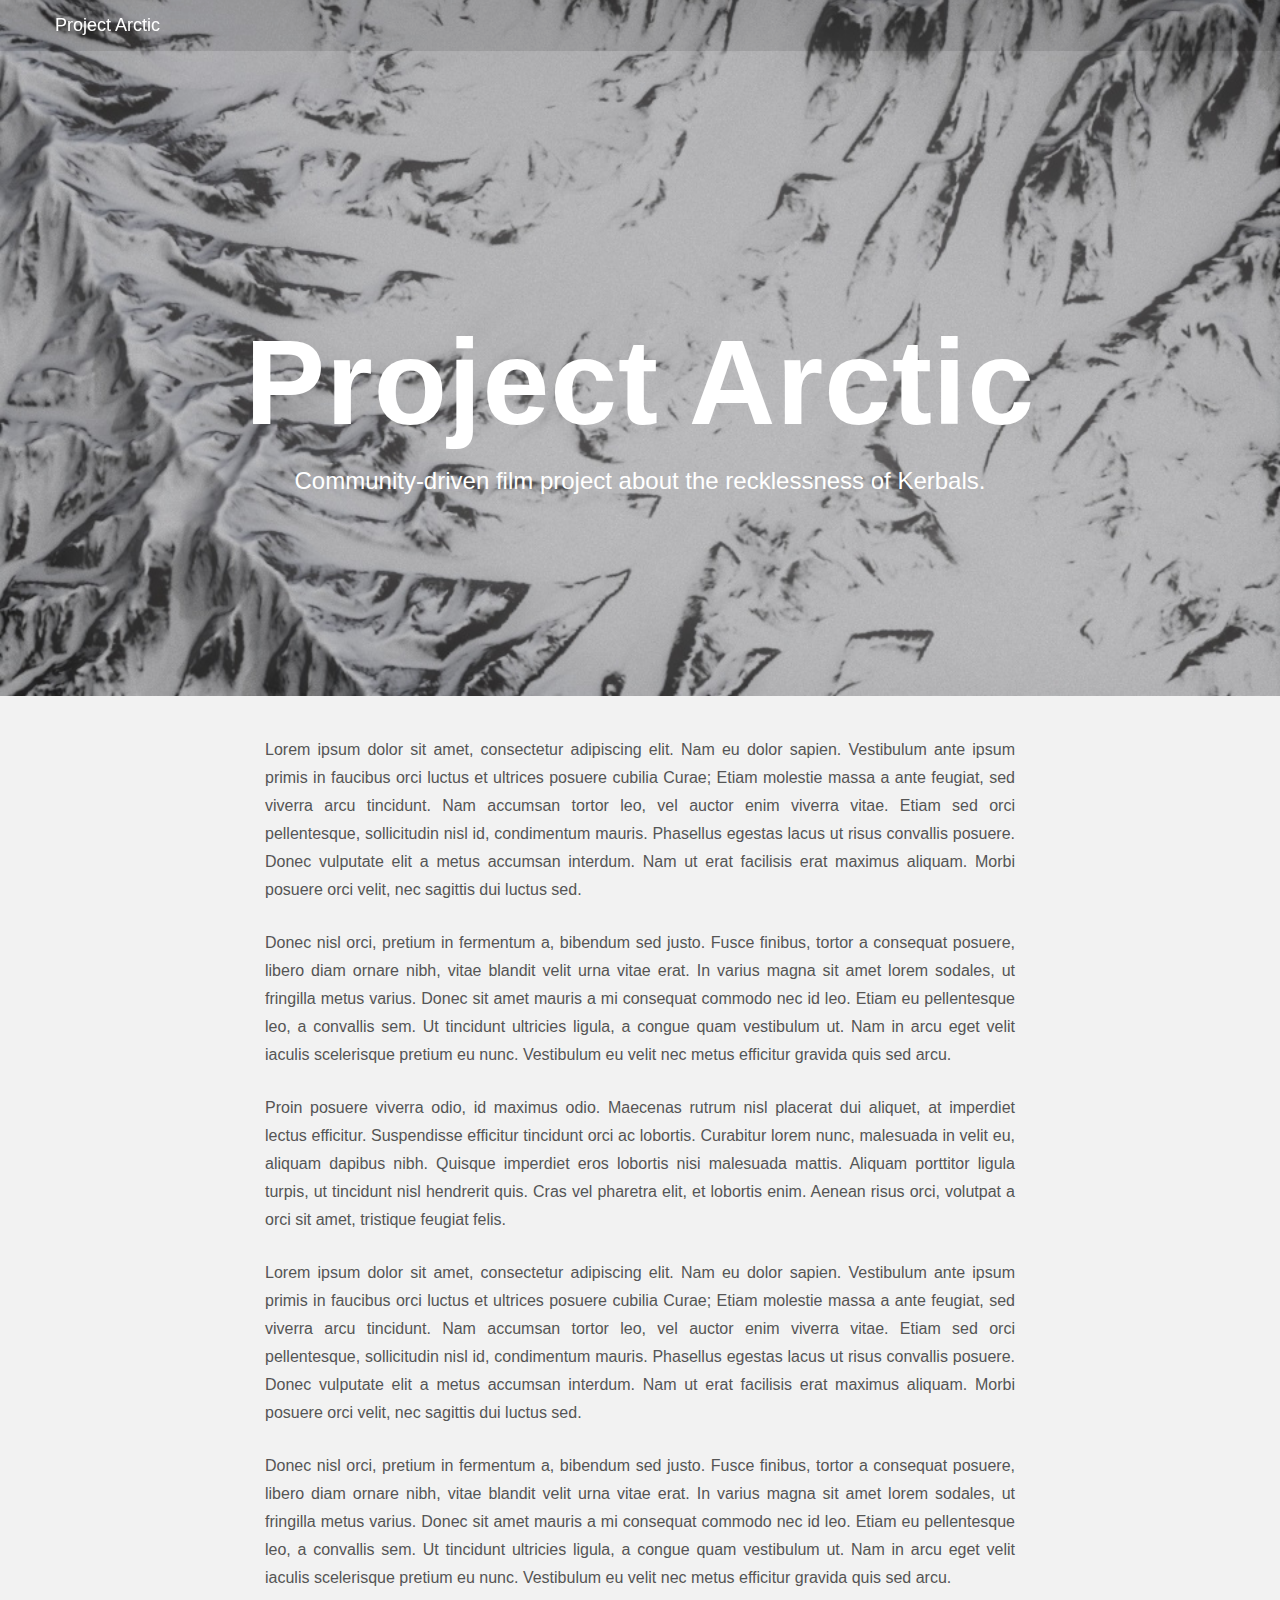
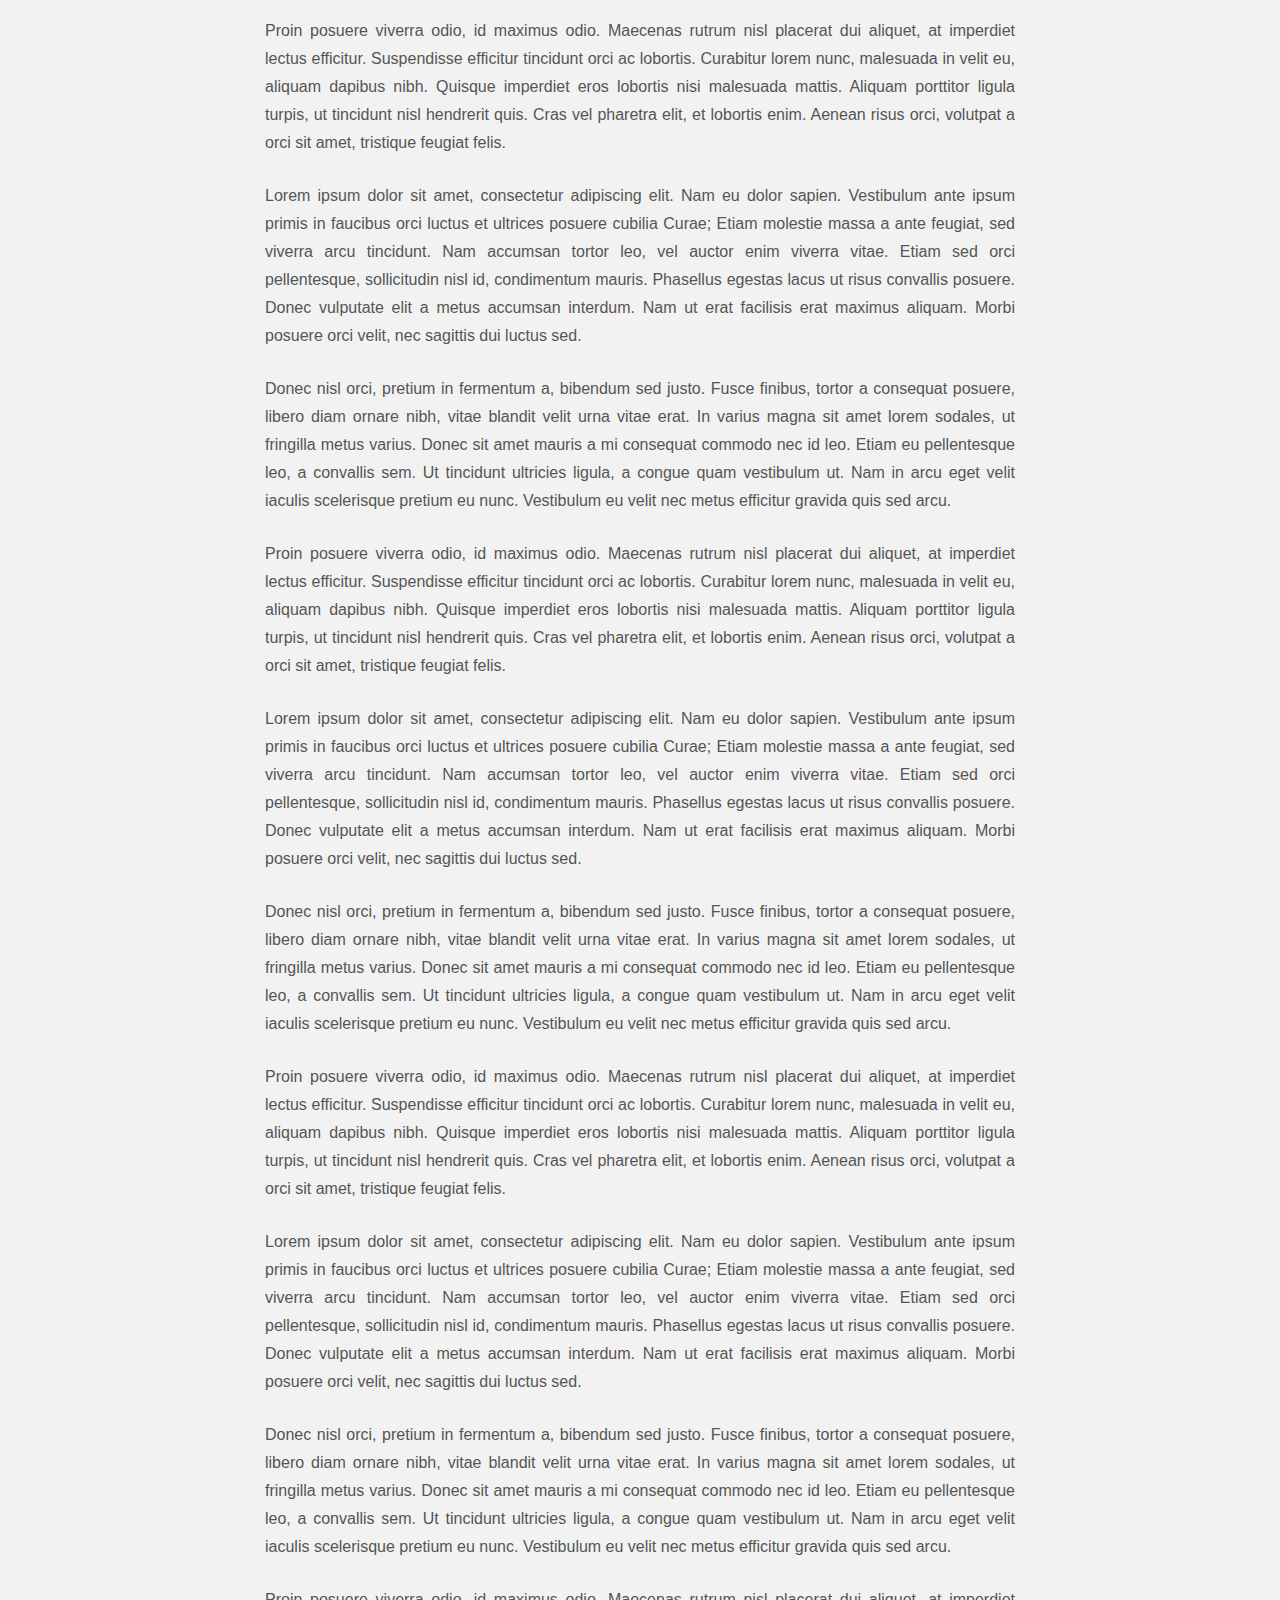
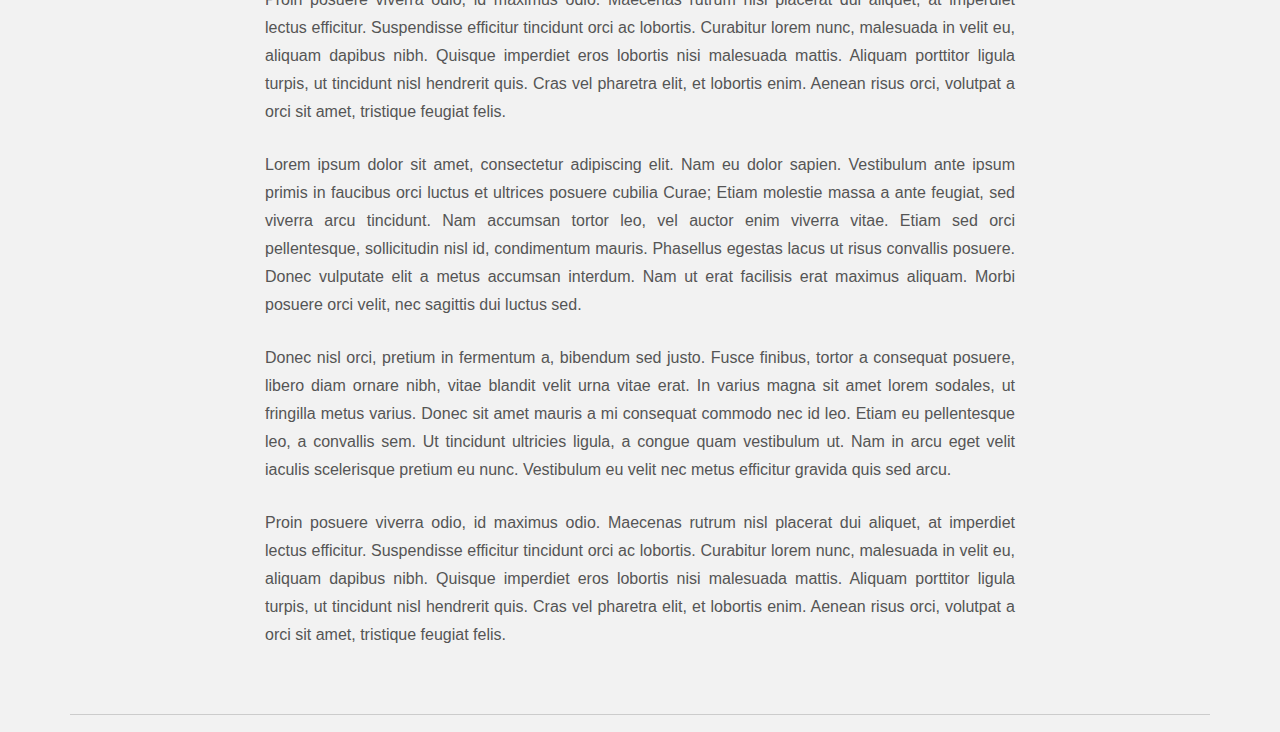
==== index.html @ fb640bfe "First commit. Welcome to GitHub !" ====
<!DOCTYPE html>
<html lang="en">
	<head>
		<meta charset="utf-8">

		<!-- Always force latest IE rendering engine (even in intranet) & Chrome Frame
		Remove this if you use the .htaccess -->
		<meta http-equiv="X-UA-Compatible" content="IE=edge,chrome=1">

		<title>Project Artcic - Community Project created by Vagani</title>
		<meta name="description" content="">
		<meta name="author" content="SolarLiner">

		<meta name="viewport" content="width=device-width; initial-scale=1.0">

		<!-- Replace favicon.ico & apple-touch-icon.png in the root of your domain and delete these references -->
		<link rel="shortcut icon" href="/favicon.ico">
		<link rel="apple-touch-icon" href="/apple-touch-icon.png">
		<link rel="stylesheet" href="css/bootstrap.css" />
		<link rel="stylesheet" href="css/main.css" />
	</head>

	<body>
		<div class="navbar navbar-default navbar-fixed-top">
			<div class="container">
				<div class="navbar-header">
		            <button type="button" class="navbar-toggle" data-toggle="collapse" data-target="#navbar-collapse">
		                <span class="sr-only">Toggle navigation</span>
		                <span class="icon-bar"></span>
		                <span class="icon-bar"></span>
		                <span class="icon-bar"></span>
		            </button>
		            <a class="navbar-brand" href="/">Project Arctic</a>
		        </div>
			</div>
		</div>
		
		<div id="headerwrap">
			<div class="container">
				<div class="row centered">
					<div class="col-sm-12">
						<h1>Project Arctic</h1>
						<h3>Community-driven film project about the recklessness of Kerbals.</h3>
					</div>
				</div>
			</div>
		</div>
		
		<div class="container">
			<div class="row mt centered justify">
				<div class="col-lg-8 col-lg-offset-2 col-sm-12">
					<p>Lorem ipsum dolor sit amet, consectetur adipiscing elit. Nam eu dolor sapien. Vestibulum ante ipsum primis in faucibus orci luctus et ultrices posuere cubilia Curae;
					Etiam molestie massa a ante feugiat, sed viverra arcu tincidunt. Nam accumsan tortor leo, vel auctor enim viverra vitae. Etiam sed orci pellentesque, sollicitudin nisl id,
					condimentum mauris. Phasellus egestas lacus ut risus convallis posuere. Donec vulputate elit a metus accumsan interdum. Nam ut erat facilisis erat maximus aliquam.
					Morbi posuere orci velit, nec sagittis dui luctus sed.</p>
					<p>Donec nisl orci, pretium in fermentum a, bibendum sed justo. Fusce finibus, tortor a consequat posuere, libero diam ornare nibh, vitae blandit velit urna vitae erat.
					In varius magna sit amet lorem sodales, ut fringilla metus varius. Donec sit amet mauris a mi consequat commodo nec id leo. Etiam eu pellentesque leo, a convallis sem.
					Ut tincidunt ultricies ligula, a congue quam vestibulum ut. Nam in arcu eget velit iaculis scelerisque pretium eu nunc. Vestibulum eu velit nec metus efficitur gravida
					quis sed arcu.</p>
					<p>Proin posuere viverra odio, id maximus odio. Maecenas rutrum nisl placerat dui aliquet, at imperdiet lectus efficitur. Suspendisse efficitur tincidunt orci ac lobortis.
					Curabitur lorem nunc, malesuada in velit eu, aliquam dapibus nibh. Quisque imperdiet eros lobortis nisi malesuada mattis. Aliquam porttitor ligula turpis, ut tincidunt
					nisl hendrerit quis. Cras vel pharetra elit, et lobortis enim. Aenean risus orci, volutpat a orci sit amet, tristique feugiat felis.</p>
					<p>Lorem ipsum dolor sit amet, consectetur adipiscing elit. Nam eu dolor sapien. Vestibulum ante ipsum primis in faucibus orci luctus et ultrices posuere cubilia Curae;
					Etiam molestie massa a ante feugiat, sed viverra arcu tincidunt. Nam accumsan tortor leo, vel auctor enim viverra vitae. Etiam sed orci pellentesque, sollicitudin nisl id,
					condimentum mauris. Phasellus egestas lacus ut risus convallis posuere. Donec vulputate elit a metus accumsan interdum. Nam ut erat facilisis erat maximus aliquam.
					Morbi posuere orci velit, nec sagittis dui luctus sed.</p>
					<p>Donec nisl orci, pretium in fermentum a, bibendum sed justo. Fusce finibus, tortor a consequat posuere, libero diam ornare nibh, vitae blandit velit urna vitae erat.
					In varius magna sit amet lorem sodales, ut fringilla metus varius. Donec sit amet mauris a mi consequat commodo nec id leo. Etiam eu pellentesque leo, a convallis sem.
					Ut tincidunt ultricies ligula, a congue quam vestibulum ut. Nam in arcu eget velit iaculis scelerisque pretium eu nunc. Vestibulum eu velit nec metus efficitur gravida
					quis sed arcu.</p>
					<p>Proin posuere viverra odio, id maximus odio. Maecenas rutrum nisl placerat dui aliquet, at imperdiet lectus efficitur. Suspendisse efficitur tincidunt orci ac lobortis.
					Curabitur lorem nunc, malesuada in velit eu, aliquam dapibus nibh. Quisque imperdiet eros lobortis nisi malesuada mattis. Aliquam porttitor ligula turpis, ut tincidunt
					nisl hendrerit quis. Cras vel pharetra elit, et lobortis enim. Aenean risus orci, volutpat a orci sit amet, tristique feugiat felis.</p>
					<p>Lorem ipsum dolor sit amet, consectetur adipiscing elit. Nam eu dolor sapien. Vestibulum ante ipsum primis in faucibus orci luctus et ultrices posuere cubilia Curae;
					Etiam molestie massa a ante feugiat, sed viverra arcu tincidunt. Nam accumsan tortor leo, vel auctor enim viverra vitae. Etiam sed orci pellentesque, sollicitudin nisl id,
					condimentum mauris. Phasellus egestas lacus ut risus convallis posuere. Donec vulputate elit a metus accumsan interdum. Nam ut erat facilisis erat maximus aliquam.
					Morbi posuere orci velit, nec sagittis dui luctus sed.</p>
					<p>Donec nisl orci, pretium in fermentum a, bibendum sed justo. Fusce finibus, tortor a consequat posuere, libero diam ornare nibh, vitae blandit velit urna vitae erat.
					In varius magna sit amet lorem sodales, ut fringilla metus varius. Donec sit amet mauris a mi consequat commodo nec id leo. Etiam eu pellentesque leo, a convallis sem.
					Ut tincidunt ultricies ligula, a congue quam vestibulum ut. Nam in arcu eget velit iaculis scelerisque pretium eu nunc. Vestibulum eu velit nec metus efficitur gravida
					quis sed arcu.</p>
					<p>Proin posuere viverra odio, id maximus odio. Maecenas rutrum nisl placerat dui aliquet, at imperdiet lectus efficitur. Suspendisse efficitur tincidunt orci ac lobortis.
					Curabitur lorem nunc, malesuada in velit eu, aliquam dapibus nibh. Quisque imperdiet eros lobortis nisi malesuada mattis. Aliquam porttitor ligula turpis, ut tincidunt
					nisl hendrerit quis. Cras vel pharetra elit, et lobortis enim. Aenean risus orci, volutpat a orci sit amet, tristique feugiat felis.</p>
					<p>Lorem ipsum dolor sit amet, consectetur adipiscing elit. Nam eu dolor sapien. Vestibulum ante ipsum primis in faucibus orci luctus et ultrices posuere cubilia Curae;
					Etiam molestie massa a ante feugiat, sed viverra arcu tincidunt. Nam accumsan tortor leo, vel auctor enim viverra vitae. Etiam sed orci pellentesque, sollicitudin nisl id,
					condimentum mauris. Phasellus egestas lacus ut risus convallis posuere. Donec vulputate elit a metus accumsan interdum. Nam ut erat facilisis erat maximus aliquam.
					Morbi posuere orci velit, nec sagittis dui luctus sed.</p>
					<p>Donec nisl orci, pretium in fermentum a, bibendum sed justo. Fusce finibus, tortor a consequat posuere, libero diam ornare nibh, vitae blandit velit urna vitae erat.
					In varius magna sit amet lorem sodales, ut fringilla metus varius. Donec sit amet mauris a mi consequat commodo nec id leo. Etiam eu pellentesque leo, a convallis sem.
					Ut tincidunt ultricies ligula, a congue quam vestibulum ut. Nam in arcu eget velit iaculis scelerisque pretium eu nunc. Vestibulum eu velit nec metus efficitur gravida
					quis sed arcu.</p>
					<p>Proin posuere viverra odio, id maximus odio. Maecenas rutrum nisl placerat dui aliquet, at imperdiet lectus efficitur. Suspendisse efficitur tincidunt orci ac lobortis.
					Curabitur lorem nunc, malesuada in velit eu, aliquam dapibus nibh. Quisque imperdiet eros lobortis nisi malesuada mattis. Aliquam porttitor ligula turpis, ut tincidunt
					nisl hendrerit quis. Cras vel pharetra elit, et lobortis enim. Aenean risus orci, volutpat a orci sit amet, tristique feugiat felis.</p>
					<p>Lorem ipsum dolor sit amet, consectetur adipiscing elit. Nam eu dolor sapien. Vestibulum ante ipsum primis in faucibus orci luctus et ultrices posuere cubilia Curae;
					Etiam molestie massa a ante feugiat, sed viverra arcu tincidunt. Nam accumsan tortor leo, vel auctor enim viverra vitae. Etiam sed orci pellentesque, sollicitudin nisl id,
					condimentum mauris. Phasellus egestas lacus ut risus convallis posuere. Donec vulputate elit a metus accumsan interdum. Nam ut erat facilisis erat maximus aliquam.
					Morbi posuere orci velit, nec sagittis dui luctus sed.</p>
					<p>Donec nisl orci, pretium in fermentum a, bibendum sed justo. Fusce finibus, tortor a consequat posuere, libero diam ornare nibh, vitae blandit velit urna vitae erat.
					In varius magna sit amet lorem sodales, ut fringilla metus varius. Donec sit amet mauris a mi consequat commodo nec id leo. Etiam eu pellentesque leo, a convallis sem.
					Ut tincidunt ultricies ligula, a congue quam vestibulum ut. Nam in arcu eget velit iaculis scelerisque pretium eu nunc. Vestibulum eu velit nec metus efficitur gravida
					quis sed arcu.</p>
					<p>Proin posuere viverra odio, id maximus odio. Maecenas rutrum nisl placerat dui aliquet, at imperdiet lectus efficitur. Suspendisse efficitur tincidunt orci ac lobortis.
					Curabitur lorem nunc, malesuada in velit eu, aliquam dapibus nibh. Quisque imperdiet eros lobortis nisi malesuada mattis. Aliquam porttitor ligula turpis, ut tincidunt
					nisl hendrerit quis. Cras vel pharetra elit, et lobortis enim. Aenean risus orci, volutpat a orci sit amet, tristique feugiat felis.</p>
					<p>Lorem ipsum dolor sit amet, consectetur adipiscing elit. Nam eu dolor sapien. Vestibulum ante ipsum primis in faucibus orci luctus et ultrices posuere cubilia Curae;
					Etiam molestie massa a ante feugiat, sed viverra arcu tincidunt. Nam accumsan tortor leo, vel auctor enim viverra vitae. Etiam sed orci pellentesque, sollicitudin nisl id,
					condimentum mauris. Phasellus egestas lacus ut risus convallis posuere. Donec vulputate elit a metus accumsan interdum. Nam ut erat facilisis erat maximus aliquam.
					Morbi posuere orci velit, nec sagittis dui luctus sed.</p>
					<p>Donec nisl orci, pretium in fermentum a, bibendum sed justo. Fusce finibus, tortor a consequat posuere, libero diam ornare nibh, vitae blandit velit urna vitae erat.
					In varius magna sit amet lorem sodales, ut fringilla metus varius. Donec sit amet mauris a mi consequat commodo nec id leo. Etiam eu pellentesque leo, a convallis sem.
					Ut tincidunt ultricies ligula, a congue quam vestibulum ut. Nam in arcu eget velit iaculis scelerisque pretium eu nunc. Vestibulum eu velit nec metus efficitur gravida
					quis sed arcu.</p>
					<p>Proin posuere viverra odio, id maximus odio. Maecenas rutrum nisl placerat dui aliquet, at imperdiet lectus efficitur. Suspendisse efficitur tincidunt orci ac lobortis.
					Curabitur lorem nunc, malesuada in velit eu, aliquam dapibus nibh. Quisque imperdiet eros lobortis nisi malesuada mattis. Aliquam porttitor ligula turpis, ut tincidunt
					nisl hendrerit quis. Cras vel pharetra elit, et lobortis enim. Aenean risus orci, volutpat a orci sit amet, tristique feugiat felis.</p>
				</div>
			</div>
			<hr/>
		</div>
		
		<script type="text/javascript" src="//code.jquery.com/jquery-1.10.2.min.js"></script>
		<!--<script src="js/vendor/smoothscroll.js" type="text/javascript" charset="utf-8"></script>-->
		<script src="js/bootstrap.min.js" type="text/javascript" charset="utf-8"></script>
		
		<script type="text/javascript" charset="utf-8">
			function goToAnchor(anchor) {
			    document.body.scrollTop = document.documentElement.scrollTop =
			        document.getElementById(anchor).offsetTop-window.innerHeight/2;
			}
		</script>
	<!-- Bootstrap core JavaScript
    ================================================== -->
    <!-- Placed at the end of the document so the pages load faster -->
    <script type="text/javascript" src="//code.jquery.com/jquery-1.10.2.min.js"></script>
    <script src="js/bootstrap.min.js" type="text/javascript" charset="utf-8"></script>
  </body>
</html>
---- css/main.css ----
/*
 * Author: Carlos Alvarez
 * URL: http://alvarez.is
 *
 * Project Name: FLATTY - Free Bootstrap 3 Theme
 * Version: 1.0
 * URL: http://blacktie.co
 */

body {
  background-color: #f2f2f2;
    font-family: 'Lato', sans-serif;
    font-weight: 300;
    font-size: 16px;
    color: #555;

    -webkit-font-smoothing: antialiased;
    -webkit-overflow-scrolling: touch;
}

/* Titles */
h1, h2, h3, h4, h5, h6 {
    font-family: 'Lato', sans-serif;
    font-weight: 300;
    color: #333;
}

h1 {
	font-size: 40px;
}

h3 {
	color: #95a5a6;
	font-weight: 400;
}

h4 {
	color: #95a5a6;
	font-weight: 400;
	font-size: 20px;
}

/* Paragraph & Typographic */
p {
    line-height: 28px;
    margin-bottom: 25px;
    font-size: 16px;
}

.centered {
    text-align: center;
}

/* Links */
a {
    color: #3498db;
    word-wrap: break-word;

    -webkit-transition: color 0.1s ease-in, background 0.1s ease-in;
    -moz-transition: color 0.1s ease-in, background 0.1s ease-in;
    -ms-transition: color 0.1s ease-in, background 0.1s ease-in;
    -o-transition: color 0.1s ease-in, background 0.1s ease-in;
    transition: color 0.1s ease-in, background 0.1s ease-in;
}

a:hover,
a:focus {
    color: #7b7b7b;
    text-decoration: none;
    outline: 0;
}

a:before,
a:after {
    -webkit-transition: color 0.1s ease-in, background 0.1s ease-in;
    -moz-transition: color 0.1s ease-in, background 0.1s ease-in;
    -ms-transition: color 0.1s ease-in, background 0.1s ease-in;
    -o-transition: color 0.1s ease-in, background 0.1s ease-in;
    transition: color 0.1s ease-in, background 0.1s ease-in;
}

.header-text {
	color: #3498db;
    word-wrap: break-word;
}

 hr {
    display: block;
    height: 1px;
    border: 0;
    border-top: 1px solid #ccc;
    margin: 1em 0;
    padding: 0;
}

.navbar-default {
	background-color: rgba(0, 0, 0, 0.1);
	border-color: transparent;
}

.navbar-default .navbar-brand {
	color: white;
	padding-left: 0px;
	
	-webkit-transition: padding 0.1s ease-in-out;
	-moz-transition: padding 0.1s ease-in-out;
	-ms-transition: padding 0.1s ease-in-out;
	-o-transition: padding 0.1s ease-in-out;
	transition: padding 0.1s ease-in-out;
}
.navbar-brand:hover {
	padding: 15px;		
}

.navbar-default .navbar-nav > li > a {
	color: white;
}

/* Helpers */

.mt {
	margin-top: 40px;
	margin-bottom: 40px;
}

.form-control {
	height: 42px;
	font-size: 18px;
	width: 280px;
}

i {
	margin: 8px;
	color: #3498db; 
}

pre, code {
	font-family: Consolas, Verdana, Geneva, Arial, Helvetica, sans-serif;
	text-align: left;
}

/* HeaderWrap */
#headerwrap {
	background: url("../img/Mountains_thumb.jpg") no-repeat center top;
	background-color: #3498db;
	/*margin-top: -20px;*/
	padding-top: 20%;
	padding-bottom: 15%;
	background-attachment: relative;
	background-position: center bottom;
	background-repeat: no-repeat;
	width: 100%;
	
    -webkit-background-size: 100%;
    -moz-background-size: 100%;
    -o-background-size: 100%;
    background-size: 100%;

    -webkit-background-size: cover;
    -moz-background-size: cover;
    -o-background-size: cover;
    background-size: cover;
}

#headerwrap .container {
	height: 65%;
}

#headerwrap h1 {
	margin-top: 60px;
	margin-bottom: 15px;
	color: white;
	font-size: 120px;
	letter-spacing: 1px;
	font-weight: bold;
}
#headerwrap h3 {
	color: #FFFFFF;
}

.justify {
	text-align: justify;
}
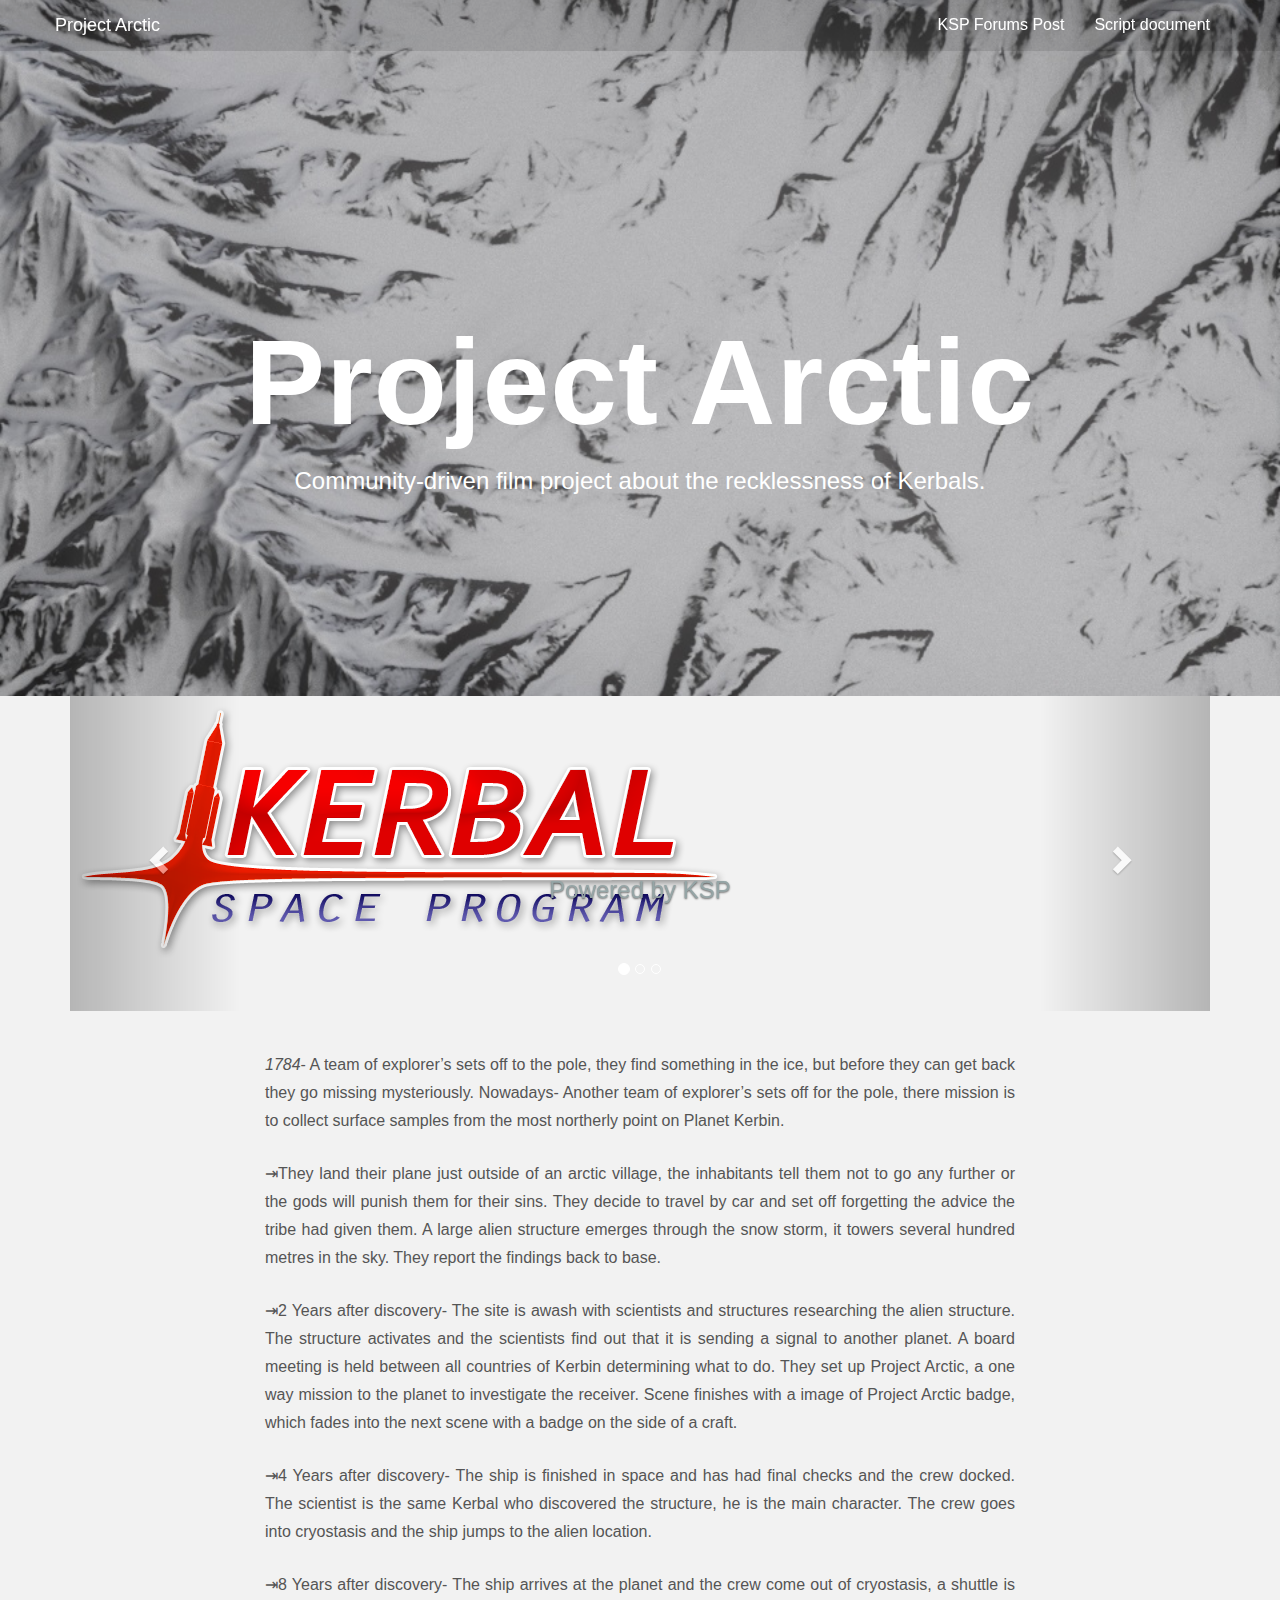
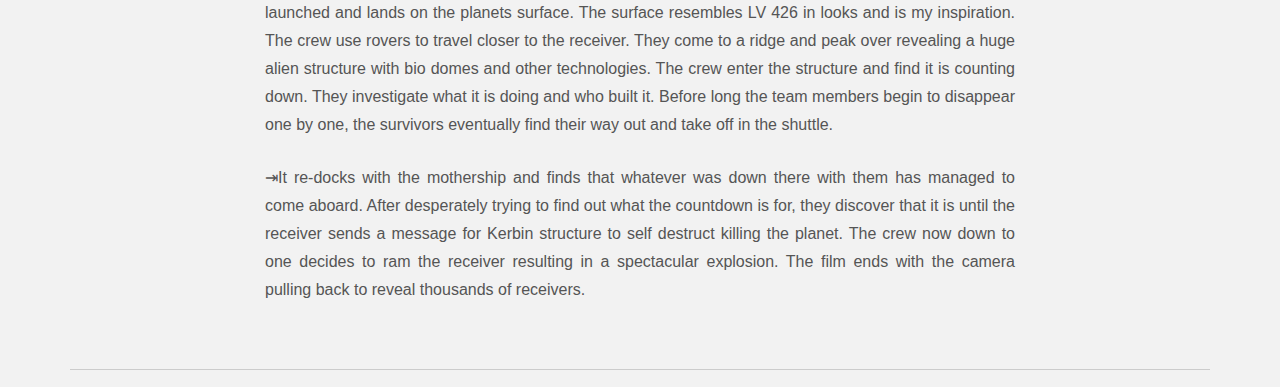
==== commit 7f3eb987: "Added backstory and carousel (yet to be added)" ====
--- a/index.html
+++ b/index.html
@@ -14,9 +14,9 @@
 		<meta name="viewport" content="width=device-width; initial-scale=1.0">
 
 		<!-- Replace favicon.ico & apple-touch-icon.png in the root of your domain and delete these references -->
-		<link rel="shortcut icon" href="/favicon.ico">
-		<link rel="apple-touch-icon" href="/apple-touch-icon.png">
-		<link rel="stylesheet" href="css/bootstrap.css" />
+		<link rel="shortcut icon" href="img/favicon.ico">
+		<link rel="apple-touch-icon" href="img/apple-touch-icon.png">
+		<link rel="stylesheet" href="//maxcdn.bootstrapcdn.com/bootstrap/3.3.1/css/bootstrap.min.css">
 		<link rel="stylesheet" href="css/main.css" />
 	</head>
 
@@ -31,6 +31,10 @@
 		                <span class="icon-bar"></span>
 		            </button>
 		            <a class="navbar-brand" href="/">Project Arctic</a>
+		        </div>
+		        <div class="nav navbar-nav navbar-right">
+		        	<li><a href="http://forum.kerbalspaceprogram.com/threads/100023-Project-Arctic-Film-Be-Part-Of-Something-Great">KSP Forums Post</a></li>
+		        	<li><a href="https://docs.google.com/document/d/1vQgYkGZDM0m9cU8JacmY0VhhHJeueSTt3vbZtZWenGY/edit">Script document</a></li>
 		        </div>
 			</div>
 		</div>
@@ -47,82 +51,82 @@
 		</div>
 		
 		<div class="container">
+			<div id="carousel-example-generic" class="carousel slide" data-ride="carousel">
+			  <!-- Indicators -->
+			  <ol class="carousel-indicators">
+			    <li data-target="#carousel-example-generic" data-slide-to="0" class="active"></li>
+			    <li data-target="#carousel-example-generic" data-slide-to="1"></li>
+			    <li data-target="#carousel-example-generic" data-slide-to="2"></li>
+			  </ol>
+			 
+			  <!-- Wrapper for slides -->
+			  <div class="carousel-inner">
+			    <div class="item active">
+			      <img src="img/ksp_logo.png" alt="Kerbal Space Program logo">
+			      <div class="carousel-caption">
+			          <h3>Powered by KSP</h3>
+			      </div>
+			    </div>
+			    <div class="item">
+			      <img src="http://placehold.it/1200x315" alt="...">
+			      <div class="carousel-caption">
+			          <h3>Caption Text</h3>
+			      </div>
+			    </div>
+			    <div class="item">
+			      <img src="http://placehold.it/1200x315" alt="...">
+			      <div class="carousel-caption">
+			          <h3>Caption Text</h3>
+			      </div>
+			    </div>
+			  </div>
+			 
+			  <!-- Controls -->
+			  <a class="left carousel-control" href="#carousel-example-generic" role="button" data-slide="prev">
+			    <span class="glyphicon glyphicon-chevron-left"></span>
+			  </a>
+			  <a class="right carousel-control" href="#carousel-example-generic" role="button" data-slide="next">
+			    <span class="glyphicon glyphicon-chevron-right"></span>
+			  </a>
+			</div> <!-- Carousel -->
+		</div>
+		
+		<div class="container">
 			<div class="row mt centered justify">
 				<div class="col-lg-8 col-lg-offset-2 col-sm-12">
-					<p>Lorem ipsum dolor sit amet, consectetur adipiscing elit. Nam eu dolor sapien. Vestibulum ante ipsum primis in faucibus orci luctus et ultrices posuere cubilia Curae;
-					Etiam molestie massa a ante feugiat, sed viverra arcu tincidunt. Nam accumsan tortor leo, vel auctor enim viverra vitae. Etiam sed orci pellentesque, sollicitudin nisl id,
-					condimentum mauris. Phasellus egestas lacus ut risus convallis posuere. Donec vulputate elit a metus accumsan interdum. Nam ut erat facilisis erat maximus aliquam.
-					Morbi posuere orci velit, nec sagittis dui luctus sed.</p>
-					<p>Donec nisl orci, pretium in fermentum a, bibendum sed justo. Fusce finibus, tortor a consequat posuere, libero diam ornare nibh, vitae blandit velit urna vitae erat.
-					In varius magna sit amet lorem sodales, ut fringilla metus varius. Donec sit amet mauris a mi consequat commodo nec id leo. Etiam eu pellentesque leo, a convallis sem.
-					Ut tincidunt ultricies ligula, a congue quam vestibulum ut. Nam in arcu eget velit iaculis scelerisque pretium eu nunc. Vestibulum eu velit nec metus efficitur gravida
-					quis sed arcu.</p>
-					<p>Proin posuere viverra odio, id maximus odio. Maecenas rutrum nisl placerat dui aliquet, at imperdiet lectus efficitur. Suspendisse efficitur tincidunt orci ac lobortis.
-					Curabitur lorem nunc, malesuada in velit eu, aliquam dapibus nibh. Quisque imperdiet eros lobortis nisi malesuada mattis. Aliquam porttitor ligula turpis, ut tincidunt
-					nisl hendrerit quis. Cras vel pharetra elit, et lobortis enim. Aenean risus orci, volutpat a orci sit amet, tristique feugiat felis.</p>
-					<p>Lorem ipsum dolor sit amet, consectetur adipiscing elit. Nam eu dolor sapien. Vestibulum ante ipsum primis in faucibus orci luctus et ultrices posuere cubilia Curae;
-					Etiam molestie massa a ante feugiat, sed viverra arcu tincidunt. Nam accumsan tortor leo, vel auctor enim viverra vitae. Etiam sed orci pellentesque, sollicitudin nisl id,
-					condimentum mauris. Phasellus egestas lacus ut risus convallis posuere. Donec vulputate elit a metus accumsan interdum. Nam ut erat facilisis erat maximus aliquam.
-					Morbi posuere orci velit, nec sagittis dui luctus sed.</p>
-					<p>Donec nisl orci, pretium in fermentum a, bibendum sed justo. Fusce finibus, tortor a consequat posuere, libero diam ornare nibh, vitae blandit velit urna vitae erat.
-					In varius magna sit amet lorem sodales, ut fringilla metus varius. Donec sit amet mauris a mi consequat commodo nec id leo. Etiam eu pellentesque leo, a convallis sem.
-					Ut tincidunt ultricies ligula, a congue quam vestibulum ut. Nam in arcu eget velit iaculis scelerisque pretium eu nunc. Vestibulum eu velit nec metus efficitur gravida
-					quis sed arcu.</p>
-					<p>Proin posuere viverra odio, id maximus odio. Maecenas rutrum nisl placerat dui aliquet, at imperdiet lectus efficitur. Suspendisse efficitur tincidunt orci ac lobortis.
-					Curabitur lorem nunc, malesuada in velit eu, aliquam dapibus nibh. Quisque imperdiet eros lobortis nisi malesuada mattis. Aliquam porttitor ligula turpis, ut tincidunt
-					nisl hendrerit quis. Cras vel pharetra elit, et lobortis enim. Aenean risus orci, volutpat a orci sit amet, tristique feugiat felis.</p>
-					<p>Lorem ipsum dolor sit amet, consectetur adipiscing elit. Nam eu dolor sapien. Vestibulum ante ipsum primis in faucibus orci luctus et ultrices posuere cubilia Curae;
-					Etiam molestie massa a ante feugiat, sed viverra arcu tincidunt. Nam accumsan tortor leo, vel auctor enim viverra vitae. Etiam sed orci pellentesque, sollicitudin nisl id,
-					condimentum mauris. Phasellus egestas lacus ut risus convallis posuere. Donec vulputate elit a metus accumsan interdum. Nam ut erat facilisis erat maximus aliquam.
-					Morbi posuere orci velit, nec sagittis dui luctus sed.</p>
-					<p>Donec nisl orci, pretium in fermentum a, bibendum sed justo. Fusce finibus, tortor a consequat posuere, libero diam ornare nibh, vitae blandit velit urna vitae erat.
-					In varius magna sit amet lorem sodales, ut fringilla metus varius. Donec sit amet mauris a mi consequat commodo nec id leo. Etiam eu pellentesque leo, a convallis sem.
-					Ut tincidunt ultricies ligula, a congue quam vestibulum ut. Nam in arcu eget velit iaculis scelerisque pretium eu nunc. Vestibulum eu velit nec metus efficitur gravida
-					quis sed arcu.</p>
-					<p>Proin posuere viverra odio, id maximus odio. Maecenas rutrum nisl placerat dui aliquet, at imperdiet lectus efficitur. Suspendisse efficitur tincidunt orci ac lobortis.
-					Curabitur lorem nunc, malesuada in velit eu, aliquam dapibus nibh. Quisque imperdiet eros lobortis nisi malesuada mattis. Aliquam porttitor ligula turpis, ut tincidunt
-					nisl hendrerit quis. Cras vel pharetra elit, et lobortis enim. Aenean risus orci, volutpat a orci sit amet, tristique feugiat felis.</p>
-					<p>Lorem ipsum dolor sit amet, consectetur adipiscing elit. Nam eu dolor sapien. Vestibulum ante ipsum primis in faucibus orci luctus et ultrices posuere cubilia Curae;
-					Etiam molestie massa a ante feugiat, sed viverra arcu tincidunt. Nam accumsan tortor leo, vel auctor enim viverra vitae. Etiam sed orci pellentesque, sollicitudin nisl id,
-					condimentum mauris. Phasellus egestas lacus ut risus convallis posuere. Donec vulputate elit a metus accumsan interdum. Nam ut erat facilisis erat maximus aliquam.
-					Morbi posuere orci velit, nec sagittis dui luctus sed.</p>
-					<p>Donec nisl orci, pretium in fermentum a, bibendum sed justo. Fusce finibus, tortor a consequat posuere, libero diam ornare nibh, vitae blandit velit urna vitae erat.
-					In varius magna sit amet lorem sodales, ut fringilla metus varius. Donec sit amet mauris a mi consequat commodo nec id leo. Etiam eu pellentesque leo, a convallis sem.
-					Ut tincidunt ultricies ligula, a congue quam vestibulum ut. Nam in arcu eget velit iaculis scelerisque pretium eu nunc. Vestibulum eu velit nec metus efficitur gravida
-					quis sed arcu.</p>
-					<p>Proin posuere viverra odio, id maximus odio. Maecenas rutrum nisl placerat dui aliquet, at imperdiet lectus efficitur. Suspendisse efficitur tincidunt orci ac lobortis.
-					Curabitur lorem nunc, malesuada in velit eu, aliquam dapibus nibh. Quisque imperdiet eros lobortis nisi malesuada mattis. Aliquam porttitor ligula turpis, ut tincidunt
-					nisl hendrerit quis. Cras vel pharetra elit, et lobortis enim. Aenean risus orci, volutpat a orci sit amet, tristique feugiat felis.</p>
-					<p>Lorem ipsum dolor sit amet, consectetur adipiscing elit. Nam eu dolor sapien. Vestibulum ante ipsum primis in faucibus orci luctus et ultrices posuere cubilia Curae;
-					Etiam molestie massa a ante feugiat, sed viverra arcu tincidunt. Nam accumsan tortor leo, vel auctor enim viverra vitae. Etiam sed orci pellentesque, sollicitudin nisl id,
-					condimentum mauris. Phasellus egestas lacus ut risus convallis posuere. Donec vulputate elit a metus accumsan interdum. Nam ut erat facilisis erat maximus aliquam.
-					Morbi posuere orci velit, nec sagittis dui luctus sed.</p>
-					<p>Donec nisl orci, pretium in fermentum a, bibendum sed justo. Fusce finibus, tortor a consequat posuere, libero diam ornare nibh, vitae blandit velit urna vitae erat.
-					In varius magna sit amet lorem sodales, ut fringilla metus varius. Donec sit amet mauris a mi consequat commodo nec id leo. Etiam eu pellentesque leo, a convallis sem.
-					Ut tincidunt ultricies ligula, a congue quam vestibulum ut. Nam in arcu eget velit iaculis scelerisque pretium eu nunc. Vestibulum eu velit nec metus efficitur gravida
-					quis sed arcu.</p>
-					<p>Proin posuere viverra odio, id maximus odio. Maecenas rutrum nisl placerat dui aliquet, at imperdiet lectus efficitur. Suspendisse efficitur tincidunt orci ac lobortis.
-					Curabitur lorem nunc, malesuada in velit eu, aliquam dapibus nibh. Quisque imperdiet eros lobortis nisi malesuada mattis. Aliquam porttitor ligula turpis, ut tincidunt
-					nisl hendrerit quis. Cras vel pharetra elit, et lobortis enim. Aenean risus orci, volutpat a orci sit amet, tristique feugiat felis.</p>
-					<p>Lorem ipsum dolor sit amet, consectetur adipiscing elit. Nam eu dolor sapien. Vestibulum ante ipsum primis in faucibus orci luctus et ultrices posuere cubilia Curae;
-					Etiam molestie massa a ante feugiat, sed viverra arcu tincidunt. Nam accumsan tortor leo, vel auctor enim viverra vitae. Etiam sed orci pellentesque, sollicitudin nisl id,
-					condimentum mauris. Phasellus egestas lacus ut risus convallis posuere. Donec vulputate elit a metus accumsan interdum. Nam ut erat facilisis erat maximus aliquam.
-					Morbi posuere orci velit, nec sagittis dui luctus sed.</p>
-					<p>Donec nisl orci, pretium in fermentum a, bibendum sed justo. Fusce finibus, tortor a consequat posuere, libero diam ornare nibh, vitae blandit velit urna vitae erat.
-					In varius magna sit amet lorem sodales, ut fringilla metus varius. Donec sit amet mauris a mi consequat commodo nec id leo. Etiam eu pellentesque leo, a convallis sem.
-					Ut tincidunt ultricies ligula, a congue quam vestibulum ut. Nam in arcu eget velit iaculis scelerisque pretium eu nunc. Vestibulum eu velit nec metus efficitur gravida
-					quis sed arcu.</p>
-					<p>Proin posuere viverra odio, id maximus odio. Maecenas rutrum nisl placerat dui aliquet, at imperdiet lectus efficitur. Suspendisse efficitur tincidunt orci ac lobortis.
-					Curabitur lorem nunc, malesuada in velit eu, aliquam dapibus nibh. Quisque imperdiet eros lobortis nisi malesuada mattis. Aliquam porttitor ligula turpis, ut tincidunt
-					nisl hendrerit quis. Cras vel pharetra elit, et lobortis enim. Aenean risus orci, volutpat a orci sit amet, tristique feugiat felis.</p>
-				</div>
+					<p><em>1784</em>- A team of explorer’s sets off to the pole, they find something in the ice, but before they can get back they go missing mysteriously.
+Nowadays- Another team of explorer’s sets off for the pole, there mission is to collect surface samples from the most northerly point on Planet Kerbin.</p>
+
+					<p>&#x21E5;They land their plane just outside of an arctic village, the inhabitants tell them not to go any further or the gods will punish them for their sins.
+					They decide to travel by car and set off forgetting the advice the tribe had given them. 
+					A large alien structure emerges through the snow storm, it towers several hundred metres in the sky. They report the findings back to base.</p>
+
+				    <p>&#x21E5;2 Years after discovery- The site is awash with scientists and structures researching the alien structure. The structure activates and the scientists find out that it is
+				   	sending a signal to another planet.
+					A board meeting is held between all countries of Kerbin determining what to do. They set up Project Arctic, a one way mission to the planet to investigate the receiver. Scene finishes
+					with a image of	Project Arctic badge, which fades into the next scene with a badge on the side of a craft.</p>
+					
+					<p>&#x21E5;4 Years after discovery- The ship is finished in space and has had final checks and the crew docked. The scientist is the same Kerbal who discovered the structure,
+					he is the main character.
+					The crew goes into cryostasis and the ship jumps to the alien location.</p>
+					
+					<p>&#x21E5;8 Years after discovery- The ship arrives at the planet and the crew come out of cryostasis, a shuttle is launched and lands on the planets surface. The surface resembles
+					LV 426 in looks and is my inspiration. The crew use rovers to travel closer to the receiver. They come to a ridge and peak over revealing a huge alien structure with bio domes and
+					other technologies.
+					The crew enter the structure and find it is counting down. They investigate what it is doing and who built it. Before long the team members begin to disappear one by one,
+					the survivors eventually find their way out and take off in the shuttle.</p>
+					
+					<p>&#x21E5;It re-docks with the mothership and finds that whatever was down there with them has managed to come aboard.
+					After desperately trying to find out what the countdown is for, they discover that it is until the receiver sends a message for Kerbin structure to self destruct killing the planet.
+					The crew now down to one decides to ram the receiver resulting in a spectacular explosion.
+					The film ends with the camera pulling back to reveal thousands of receivers. </p></div>
 			</div>
 			<hr/>
 		</div>
 		
 		<script type="text/javascript" src="//code.jquery.com/jquery-1.10.2.min.js"></script>
 		<!--<script src="js/vendor/smoothscroll.js" type="text/javascript" charset="utf-8"></script>-->
-		<script src="js/bootstrap.min.js" type="text/javascript" charset="utf-8"></script>
+		<script src="//maxcdn.bootstrapcdn.com/bootstrap/3.3.1/js/bootstrap.min.js"></script>
 		
 		<script type="text/javascript" charset="utf-8">
 			function goToAnchor(anchor) {
@@ -134,6 +138,5 @@
     ================================================== -->
     <!-- Placed at the end of the document so the pages load faster -->
     <script type="text/javascript" src="//code.jquery.com/jquery-1.10.2.min.js"></script>
-    <script src="js/bootstrap.min.js" type="text/javascript" charset="utf-8"></script>
   </body>
 </html>
--- a/css/main.css
+++ b/css/main.css
@@ -80,7 +80,7 @@
 }
 
 .header-text {
-	color: #3498db;
+	color: #FFFFFF;
     word-wrap: break-word;
 }
 
@@ -181,3 +181,7 @@
 .justify {
 	text-align: justify;
 }
+
+.carousel {
+	height: 315px;
+}
